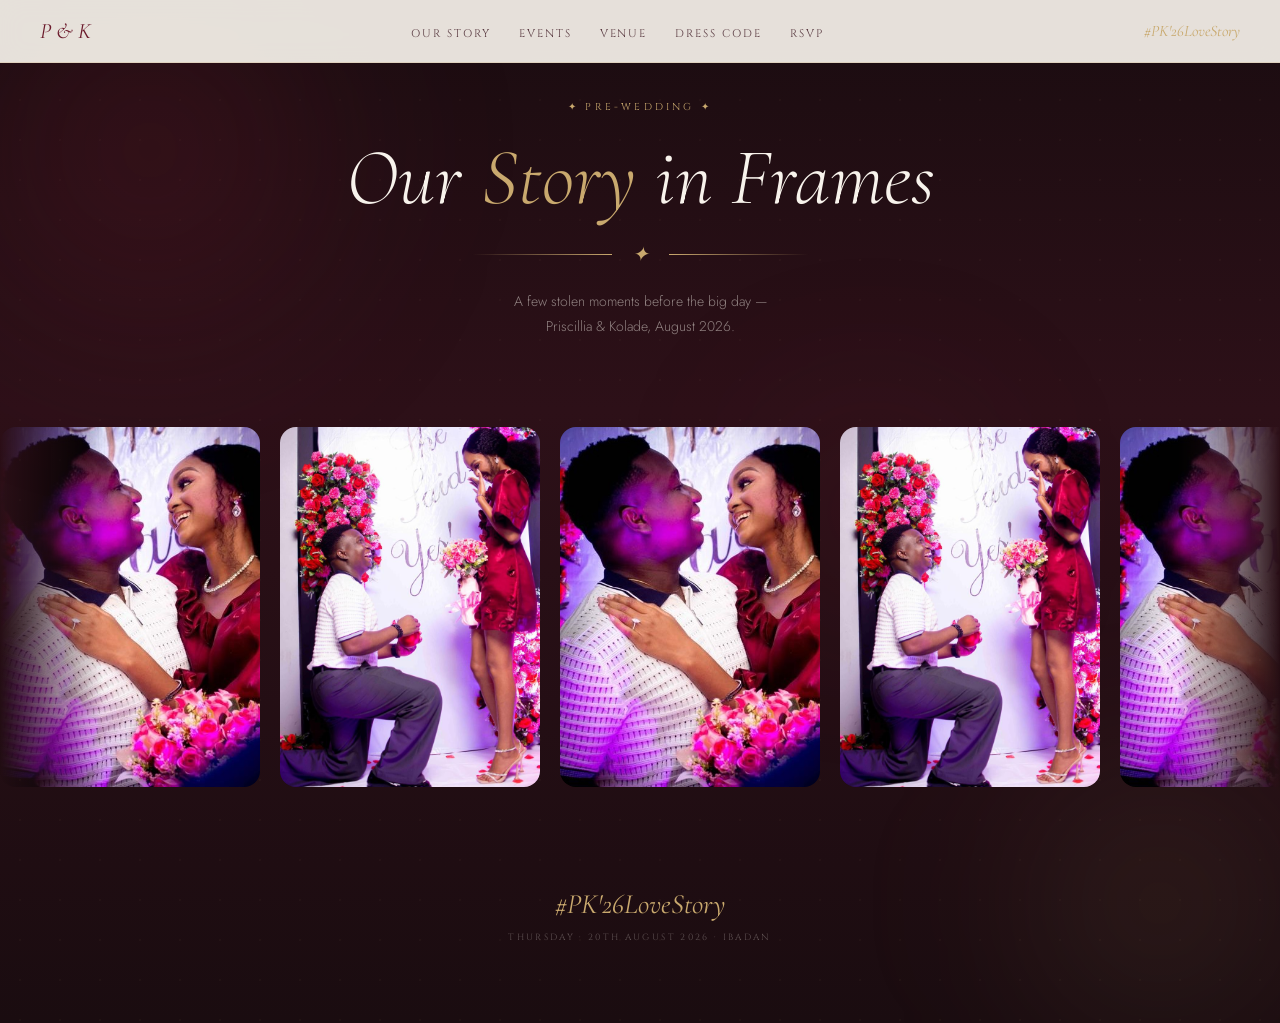
==== gallery.html @ 2a8ff049 "updated the main site and added the gallery page" ====
<!DOCTYPE html>
<html lang="en">
  <head>
    <meta charset="UTF-8"/>
    <meta name="viewport" content="width=device-width, initial-scale=1.0"/>
    <title>#PK'26LoveStory — Our Gallery</title>
    <link rel="preconnect" href="https://fonts.googleapis.com"/>
    <link rel="preconnect" href="https://fonts.gstatic.com" crossorigin/>
    <link href="https://fonts.googleapis.com/css2?family=Cormorant+Garamond:ital,wght@0,300;0,400;1,300;1,400&family=Cinzel:wght@400;500&family=Jost:wght@300;400;500&display=swap" rel="stylesheet"/>
    <!-- metas -->
    <meta name="description" content="A few stolen moments before the big day">
    <meta property="og:type" content="website" />
    <meta property="og:title" content="PK'26LoveStory" />
    <meta property="og:description" content="A few stolen moments before the big day"/>
    <meta property="og:image" content="https://pk26lovestory.vercel.app/images/preview.jpeg"/>
    <meta property="og:url"content="https://pk26lovestory.vercel.app"/>


    <link rel="stylesheet" href="gallery.css"/>
  </head>
  <body>

    <nav >
      <div class="nav-logo">P &amp; K</div>
      <ul class="nav-links">
        <li><a href="index.html">Our Story</a></li>
        <li><a href="index.html#events">Events</a></li>
        <li><a href="index.html#venue">Venue</a></li>
        <li><a href="index.html#dresscode">Dress Code</a></li>
        <li><a href="index.html#rsvp">RSVP</a></li>
      </ul>
      <div class="nav-hashtag">#PK'26LoveStory</div>
    </nav>

    <section class="gallery-section">

      <!-- Ambient -->
      <div class="glow-orb glow-orb-1"></div>
      <div class="glow-orb glow-orb-2"></div>
      <div class="glow-orb glow-orb-3"></div>

      <!-- Header -->
      <div class="gallery-header">
        <span class="gallery-eyebrow">✦ Pre-Wedding ✦</span>
        <h2 class="gallery-title">Our <em>Story</em> in Frames</h2>
        <div class="gold-rule"><span>✦</span></div>
        <p class="gallery-sub">
          A few stolen moments before the big day —<br>
          Priscillia &amp; Kolade, August 2026.
        </p>
      </div>

      <!-- ── CAROUSEL ROW 1 ── -->
      <div class="carousel-wrap" style="margin-bottom: 20px;">
        <div class="carousel-track row-1" id="track-1">
          <!-- Cards duplicated for seamless loop (JS does this) -->
        </div>
      </div>

      <!-- ── CAROUSEL ROW 2 ── -->
      <!-- <div class="carousel-wrap">
        <div class="carousel-track row-2" id="track-2">
        </div>
      </div> -->

      <!-- Upload hint -->
      <!-- <div class="upload-hint">
        <p>📸 Replace placeholders with your real pre-wedding photos — just swap the <strong>src</strong> on each <strong>&lt;img&gt;</strong> tag</p>
      </div> -->

      <!-- Footer -->
      <div class="gallery-footer">
        <div class="gallery-footer-tag">#PK'26LoveStory</div>
        <div class="gallery-footer-note">Thursday · 20th August 2026 · Ibadan</div>
      </div>

    </section>

    <!-- Lightbox -->
    <div id="lightbox">
      <button class="lb-close" onclick="closeLightbox()">✕ Close</button>
      <button class="lb-nav lb-prev" onclick="lbNav(-1)">‹</button>
      <div class="lb-img-wrap">
        <img id="lb-img" src="" alt=""/>
      </div>
      <button class="lb-nav lb-next" onclick="lbNav(1)">›</button>
      <div class="lb-counter" id="lb-counter"></div>
    </div>

    <script src="gallery.js"></script>  
  </body>
</html>
---- gallery.css ----
:root {
  --burgundy: #6b1a2b;
  --burgundy-deep: #4a0f1c;
  --ivory: #f8f3ec;
  --ivory-dark: #ede5d8;
  --gold: #c9a96e;
  --gold-light: #e2c99a;
  --cream: #fdf9f4;
  --text-dark: #2a1a1f;
  --text-mid: #5a3a42;
  --text-light: #9a7a82;
}

* { box-sizing: border-box; margin: 0; padding: 0; }
html { scroll-behavior: smooth; }

body {
  font-family: 'Jost', sans-serif;
  background: #1a0c10;
  color: var(--ivory);
  overflow-x: hidden;
}
/* NAV */
nav{
  position:fixed;top:0;left:0;right:0;z-index:100;
  padding:18px 40px;
  display:flex;align-items:center;justify-content:space-between;
  background:rgba(248,243,236,0.92);
  backdrop-filter:blur(12px);
  border-bottom:0.5px solid rgba(201,169,110,0.25);
  transform:translateY(-100%);transition:transform 0.6s ease 0.5s;
}
 nav{transform:translateY(0);}
.nav-logo{
  font-family:'Cormorant Garamond',serif;font-size:22px;
  font-style:italic;color:var(--burgundy);
}
.nav-links{display:flex;gap:28px;list-style:none;}
.nav-links a{
  font-family:'Cinzel',serif;font-size:11px;letter-spacing:0.18em;
  text-transform:uppercase;color:var(--text-mid);
  text-decoration:none;transition:color 0.2s;
}
.nav-links a:hover{color:var(--burgundy);}
.nav-hashtag{
  font-family:'Cormorant Garamond',serif;font-size:16px;
  font-style:italic;color:var(--gold);
}

/* ══════════════════════════════
   SECTION WRAPPER
══════════════════════════════ */
.gallery-section {
  min-height: 100vh;
  padding: 100px 0 80px;
  position: relative;
  overflow: hidden;
  background: linear-gradient(180deg, #1a0c10 0%, #2d1018 40%, #1a0c10 100%);
}

/* Background texture */
.gallery-section::before {
  content: '';
  position: absolute; inset: 0;
  background-image: radial-gradient(circle, rgba(201,169,110,0.04) 1px, transparent 1px);
  background-size: 40px 40px;
  pointer-events: none;
}

/* Ambient glow orbs */
.glow-orb {
  position: absolute;
  border-radius: 50%;
  filter: blur(80px);
  pointer-events: none;
}
.glow-orb-1 {
  width: 500px; height: 500px;
  background: radial-gradient(circle, rgba(107,26,43,0.35) 0%, transparent 70%);
  top: -100px; left: -100px;
}
.glow-orb-2 {
  width: 400px; height: 400px;
  background: radial-gradient(circle, rgba(201,169,110,0.12) 0%, transparent 70%);
  bottom: -80px; right: -80px;
}
.glow-orb-3 {
  width: 300px; height: 300px;
  background: radial-gradient(circle, rgba(107,26,43,0.2) 0%, transparent 70%);
  top: 50%; right: 20%;
  transform: translateY(-50%);
}

/* ══════════════════════════════
   HEADER
══════════════════════════════ */
.gallery-header {
  text-align: center;
  padding: 0 24px 72px;
  position: relative; z-index: 2;
}

.gallery-eyebrow {
  font-family: 'Cinzel', serif;
  font-size: 10px; letter-spacing: 0.32em;
  text-transform: uppercase;
  color: var(--gold);
  margin-bottom: 20px;
  display: block;
  opacity: 0;
  animation: riseIn 0.7s ease 0.2s forwards;
}

.gallery-title {
  font-family: 'Cormorant Garamond', serif;
  font-size: clamp(44px, 7vw, 80px);
  font-weight: 300; font-style: italic;
  color: var(--ivory);
  line-height: 1.1; margin-bottom: 20px;
  opacity: 0;
  animation: riseIn 0.8s ease 0.35s forwards;
}

.gallery-title em { color: var(--gold); font-style: italic; }

.gold-rule {
  display: flex; align-items: center; gap: 20px;
  justify-content: center; margin-bottom: 22px;
  opacity: 0;
  animation: riseIn 0.6s ease 0.5s forwards;
}
.gold-rule::before, .gold-rule::after {
  content: '';
  flex: 1; max-width: 140px; height: 0.5px;
  background: linear-gradient(to right, transparent, var(--gold));
}
.gold-rule::after { background: linear-gradient(to left, transparent, var(--gold)); }
.gold-rule span {
  font-family: 'Cormorant Garamond', serif;
  font-size: 20px; color: var(--gold); font-style: italic;
}

.gallery-sub {
  font-family: 'Jost', sans-serif;
  font-size: 14px; font-weight: 300;
  color: rgba(248,243,236,0.5);
  line-height: 1.8; max-width: 420px; margin: 0 auto;
  opacity: 0;
  animation: riseIn 0.6s ease 0.62s forwards;
}

@keyframes riseIn {
  from { opacity: 0; transform: translateY(18px); }
  to   { opacity: 1; transform: translateY(0); }
}

/* ══════════════════════════════
   CAROUSEL TRACK — ROW 1
══════════════════════════════ */
.carousel-wrap {
  position: relative; z-index: 2;
  overflow: hidden;
  /* fade edges */
  mask-image: linear-gradient(to right, transparent 0%, black 8%, black 92%, transparent 100%);
  -webkit-mask-image: linear-gradient(to right, transparent 0%, black 8%, black 92%, transparent 100%);
}

.carousel-track {
  display: flex;
  gap: 20px;
  width: max-content;
  padding: 16px 0;
  will-change: transform;
}

/* Infinite scroll animation — row 1 scrolls left */
.carousel-track.row-1 {
  animation: scrollLeft 100s linear infinite;
}

/* Row 2 scrolls left slightly slower, offset */
.carousel-track.row-2 {
  animation: scrollLeft 55s linear infinite;
  animation-delay: -18s;
}

@keyframes scrollLeft {
  0%   { transform: translateX(0); }
  100% { transform: translateX(-50%); }
}

/* Pause on hover */
.carousel-wrap:hover .carousel-track { animation-play-state: paused; }

/* ══════════════════════════════
   PHOTO CARDS
══════════════════════════════ */
.photo-card {
  position: relative;
  flex-shrink: 0;
  border-radius: 16px;
  overflow: hidden;
  cursor: pointer;
  transition: transform 0.45s cubic-bezier(0.22,1,0.36,1),
              box-shadow 0.45s ease;
}

.photo-card:hover {
  transform: scale(1.04) translateY(-6px);
  box-shadow: 0 24px 60px rgba(0,0,0,0.55), 0 0 0 1px rgba(201,169,110,0.25);
  z-index: 10;
}

/* Varying heights for visual rhythm */
.photo-card.tall  { width: 260px; height: 360px; }
.photo-card.wide  { width: 340px; height: 280px; }
.photo-card.sq    { width: 280px; height: 280px; }
.photo-card.port  { width: 220px; height: 330px; }

/* Gold shimmer border on hover */
.photo-card::after {
  content: '';
  position: absolute; inset: 0;
  border-radius: 16px;
  border: 1px solid rgba(201,169,110,0);
  transition: border-color 0.3s ease;
  pointer-events: none;
  z-index: 3;
}
.photo-card:hover::after { border-color: rgba(201,169,110,0.5); }

/* Photo placeholder — replaced by real images */
.photo-inner {
  width: 100%; height: 100%;
  position: relative;
  overflow: hidden;
}

.photo-inner img {
  width: 100%; height: 100%;
  object-fit: cover;
  display: block;
  transition: transform 0.6s cubic-bezier(0.22,1,0.36,1);
}
.photo-card:hover .photo-inner img { transform: scale(1.08); }

/* Placeholder gradient for when no real images are loaded */
.photo-placeholder {
  width: 100%; height: 100%;
  position: relative;
  display: flex; align-items: center; justify-content: center;
  flex-direction: column; gap: 10px;
}

/* Overlay on hover */
.photo-overlay {
  position: absolute; inset: 0;
  background: linear-gradient(to top, rgba(74,15,28,0.8) 0%, transparent 60%);
  opacity: 0;
  transition: opacity 0.35s ease;
  z-index: 2;
  display: flex; align-items: flex-end;
  padding: 20px;
}
.photo-card:hover .photo-overlay { opacity: 1; }

.photo-label {
  font-family: 'Cormorant Garamond', serif;
  font-size: 16px; font-style: italic;
  color: var(--ivory); line-height: 1.4;
}

/* ══════════════════════════════
   LIGHTBOX
══════════════════════════════ */
#lightbox {
  position: fixed; inset: 0;
  z-index: 999;
  background: rgba(26, 12, 16, 0.96);
  backdrop-filter: blur(16px);
  display: flex; align-items: center; justify-content: center;
  opacity: 0; visibility: hidden;
  transition: opacity 0.4s ease, visibility 0.4s ease;
}
#lightbox.open { opacity: 1; visibility: visible; }

.lb-img-wrap {
  position: relative;
  max-width: 90vw; max-height: 88vh;
  border-radius: 16px; overflow: hidden;
  box-shadow: 0 32px 100px rgba(0,0,0,0.6);
  transform: scale(0.92);
  transition: transform 0.4s cubic-bezier(0.22,1,0.36,1);
}
#lightbox.open .lb-img-wrap { transform: scale(1); }

#lb-img {
  max-width: 90vw; max-height: 88vh;
  object-fit: contain; display: block;
  border-radius: 16px;
}

.lb-close {
  position: fixed; top: 24px; right: 32px;
  font-family: 'Cinzel', serif; font-size: 13px;
  letter-spacing: 0.15em; color: rgba(248,243,236,0.6);
  cursor: pointer; z-index: 1000;
  background: rgba(255,255,255,0.06);
  border: 0.5px solid rgba(255,255,255,0.1);
  border-radius: 50px; padding: 8px 18px;
  transition: all 0.2s;
}
.lb-close:hover { color: var(--ivory); background: rgba(255,255,255,0.12); }

.lb-nav {
  position: fixed;
  top: 50%; transform: translateY(-50%);
  z-index: 1000;
  background: rgba(255,255,255,0.06);
  border: 0.5px solid rgba(255,255,255,0.1);
  border-radius: 50%; width: 48px; height: 48px;
  display: flex; align-items: center; justify-content: center;
  cursor: pointer; color: rgba(248,243,236,0.7);
  font-size: 18px;
  transition: all 0.2s;
}
.lb-nav:hover { background: rgba(255,255,255,0.15); color: var(--ivory); }
.lb-prev { left: 24px; }
.lb-next { right: 24px; }

.lb-counter {
  position: fixed; bottom: 28px; left: 50%;
  transform: translateX(-50%);
  font-family: 'Cinzel', serif; font-size: 10px;
  letter-spacing: 0.2em; color: rgba(248,243,236,0.4);
}

/* ══════════════════════════════
   UPLOAD HINT BANNER
══════════════════════════════ */
.upload-hint {
  text-align: center;
  padding: 40px 24px 0;
  position: relative; z-index: 2;
  opacity: 0;
  animation: riseIn 0.6s ease 0.9s forwards;
}
.upload-hint p {
  font-family: 'Jost', sans-serif;
  font-size: 12px; font-weight: 300;
  color: rgba(248,243,236,0.25);
  letter-spacing: 0.05em;
}
.upload-hint strong { color: var(--gold); font-weight: 400; }

/* ══════════════════════════════
   BOTTOM SECTION — HASHTAG
══════════════════════════════ */
.gallery-footer {
  text-align: center;
  padding: 64px 24px 0;
  position: relative; z-index: 2;
  opacity: 0;
  animation: riseIn 0.6s ease 1s forwards;
}

.gallery-footer-tag {
  font-family: 'Cormorant Garamond', serif;
  font-size: 28px; font-style: italic;
  color: var(--gold); margin-bottom: 10px;
}
.gallery-footer-note {
  font-family: 'Cinzel', serif;
  font-size: 9px; letter-spacing: 0.26em;
  text-transform: uppercase;
  color: rgba(248,243,236,0.3);
}
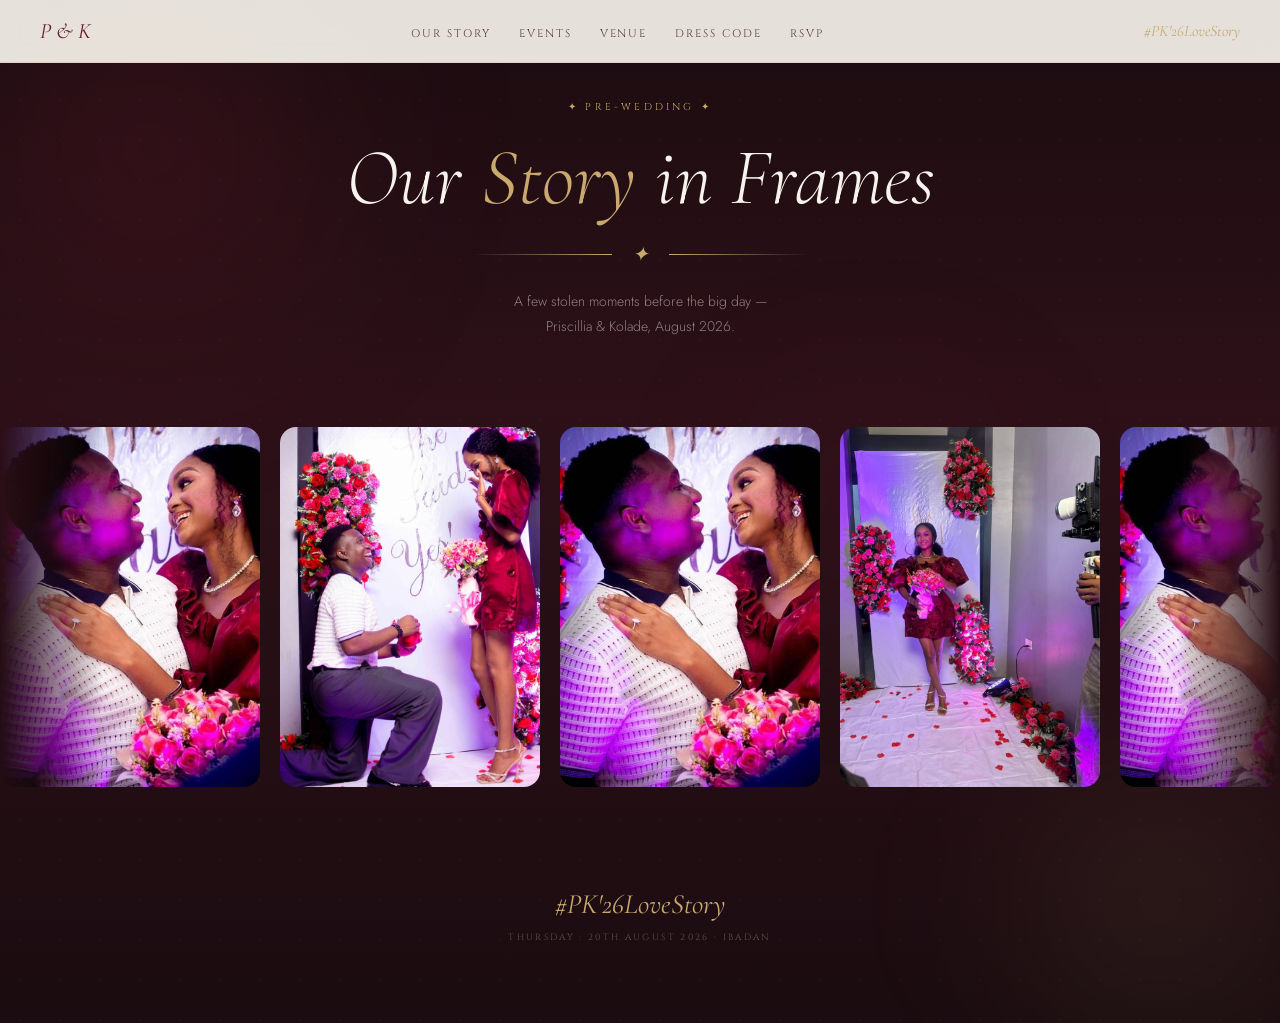
==== commit 50bf4862: "added favicon, added floating for gallery navigation, fixed gallery navbar" ====
--- a/gallery.html
+++ b/gallery.html
@@ -7,13 +7,17 @@
     <link rel="preconnect" href="https://fonts.googleapis.com"/>
     <link rel="preconnect" href="https://fonts.gstatic.com" crossorigin/>
     <link href="https://fonts.googleapis.com/css2?family=Cormorant+Garamond:ital,wght@0,300;0,400;1,300;1,400&family=Cinzel:wght@400;500&family=Jost:wght@300;400;500&display=swap" rel="stylesheet"/>
+    
+    <!-- favicon -->
+    <link rel="icon" type="image/x-icon" href="images/favicon.ico">
+
     <!-- metas -->
     <meta name="description" content="A few stolen moments before the big day">
     <meta property="og:type" content="website" />
-    <meta property="og:title" content="PK'26LoveStory" />
+    <meta property="og:title" content="PK'26LoveStory — Gallery" />
     <meta property="og:description" content="A few stolen moments before the big day"/>
     <meta property="og:image" content="https://pk26lovestory.vercel.app/images/preview.jpeg"/>
-    <meta property="og:url"content="https://pk26lovestory.vercel.app"/>
+    <meta property="og:url"content="https://pk26lovestory.vercel.app/gallery.html"/>
 
 
     <link rel="stylesheet" href="gallery.css"/>
@@ -21,7 +25,11 @@
   <body>
 
     <nav >
-      <div class="nav-logo">P &amp; K</div>
+      <div class="nav-logo">
+        <a href="index.html">
+          P &amp; K
+        </a>
+      </div>
       <ul class="nav-links">
         <li><a href="index.html">Our Story</a></li>
         <li><a href="index.html#events">Events</a></li>
--- a/gallery.css
+++ b/gallery.css
@@ -32,7 +32,8 @@
   transform:translateY(-100%);transition:transform 0.6s ease 0.5s;
 }
  nav{transform:translateY(0);}
-.nav-logo{
+.nav-logo a{
+  text-decoration: none;
   font-family:'Cormorant Garamond',serif;font-size:22px;
   font-style:italic;color:var(--burgundy);
 }
@@ -317,15 +318,15 @@
   position: fixed;
   top: 50%; transform: translateY(-50%);
   z-index: 1000;
-  background: rgba(255,255,255,0.06);
+  background: rgba(3, 3, 3, 0.856);
   border: 0.5px solid rgba(255,255,255,0.1);
   border-radius: 50%; width: 48px; height: 48px;
   display: flex; align-items: center; justify-content: center;
-  cursor: pointer; color: rgba(248,243,236,0.7);
-  font-size: 18px;
+  cursor: pointer; color: white;
+  font-size: 25px;
   transition: all 0.2s;
 }
-.lb-nav:hover { background: rgba(255,255,255,0.15); color: var(--ivory); }
+.lb-nav:hover { background: rgba(3, 3, 3, 0.856); color: white; }
 .lb-prev { left: 24px; }
 .lb-next { right: 24px; }
 
@@ -376,3 +377,8 @@
   text-transform: uppercase;
   color: rgba(248,243,236,0.3);
 }
+@media(max-width:750px){
+  
+  nav{padding:14px 20px;}
+  .nav-links{display:none;}
+}
